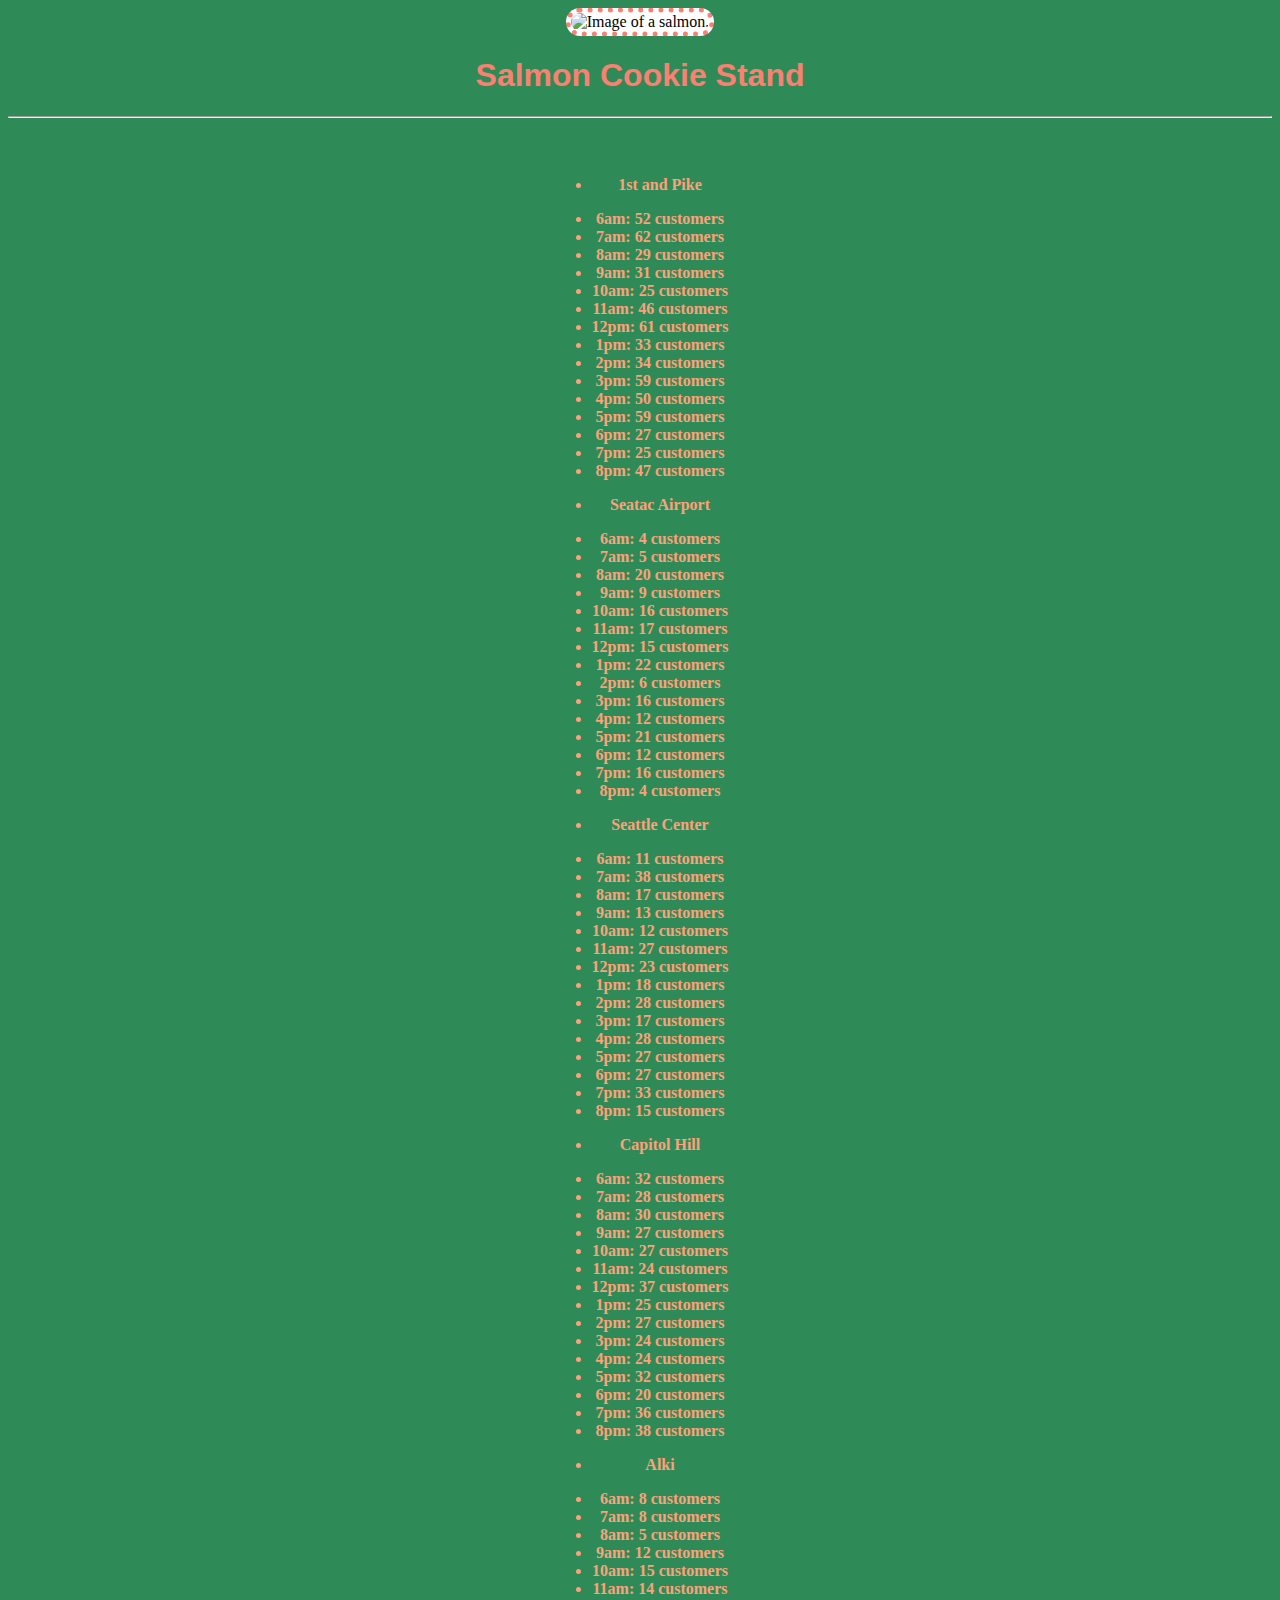
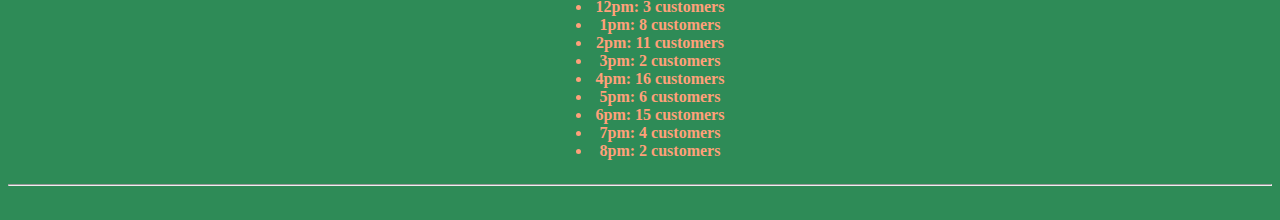
==== sales.html @ 01bc2f74 "created object literals" ====
<!DOCTYPE html>
<html>
    <head>

        <title>Salmon Cookie Stand</title>

        <link href="css/style.css" type="text/css" rel="stylesheet">
        
    </head>
    <body>
        <header>
            <img src="img/salmon.png" alt="Image of a salmon.">
            <h1>Salmon Cookie Stand</h1>
        </header>
        <main>
            <hr><br>

            <ul id=hourly>
            </ul>
            
            <hr><br>

            <!-- <table>
                <thead>
                    <td style="background-color: lightseagreen">Location</td>
                    <td style="background-color: lightseagreen">6 am</td>
                    <td style="background-color: lightseagreen">7 am</td>
                    <td style="background-color: lightseagreen">8 am</td>
                    <td style="background-color: lightseagreen">9 am</td>
                    <td style="background-color: lightseagreen">10 am</td>
                    <td style="background-color: lightseagreen">11 am</td>
                    <td style="background-color: lightseagreen">12 pm</td>
                    <td style="background-color: lightseagreen">1 pm</td>
                    <td style="background-color: lightseagreen">2 pm</td>
                    <td style="background-color: lightseagreen">3 pm</td>
                    <td style="background-color: lightseagreen">4 pm</td>
                    <td style="background-color: lightseagreen">5 pm</td>
                    <td style="background-color: lightseagreen">6 pm</td>
                    <td style="background-color: lightseagreen">7 pm</td>
                    <td style="background-color: lightseagreen">8 pm</td>
                </thead>
                <tbody id="data"></tbody>
            </table> -->
        </main>
        <footer>
            
        </footer>

        <script src="js/app.js"></script>

    </body>
</html>
---- css/style.css ----
*{
    background-color:seagreen;
    text-align: center;
}

img{
    background-color: white;
    border: thick dotted salmon;
    border-radius: 30px;
}

h1{
    font-family: Verdana, Geneva, Tahoma, sans-serif;
    color: salmon;
}

table{
    display: inline;
}

td{
    background-color: mediumseagreen;
    border: medium solid lightsalmon;
    padding: 15px;
    font-family: Georgia, 'Times New Roman', Times, serif;
    font-weight: bolder;
    font-size: 20px;
    color: lightsalmon;
}

#hourly{
    display: inline-block;
    color: lightsalmon;
    font-weight: bolder;
}

#storename{
    background-color: lightseagreen;
    text-decoration: underline;
}
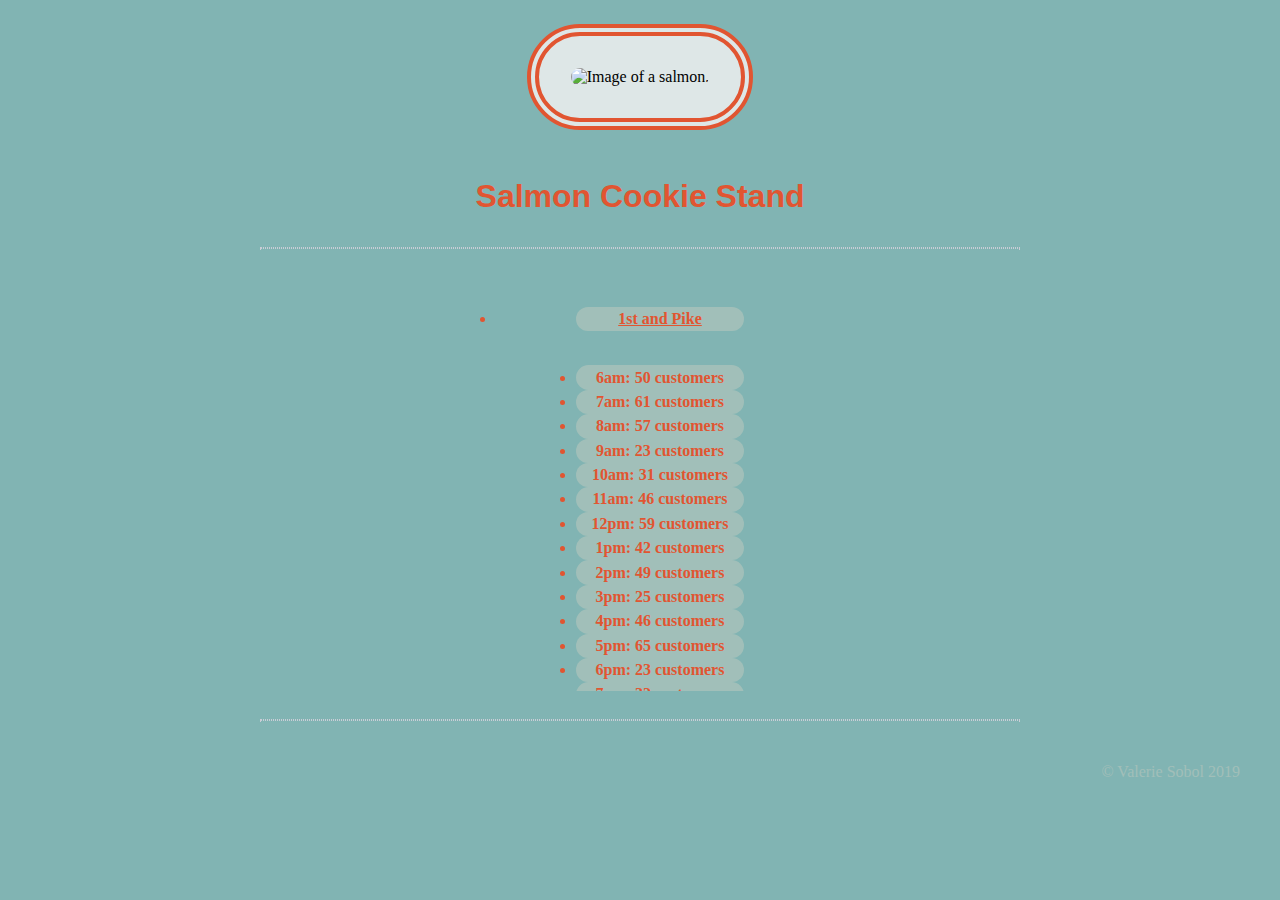
==== commit 90521bda: "Merge pull request #3 from vssobol/tue-css" ====
--- a/sales.html
+++ b/sales.html
@@ -4,6 +4,7 @@
 
         <title>Salmon Cookie Stand</title>
 
+        <link href="css/reset.css" type="text/css" rel="stylesheet">
         <link href="css/style.css" type="text/css" rel="stylesheet">
         
     </head>
@@ -43,7 +44,7 @@
             </table> -->
         </main>
         <footer>
-            
+            <p id="copyright">© Valerie Sobol 2019</p>
         </footer>
 
         <script src="js/app.js"></script>
--- a/css/style.css
+++ b/css/style.css
@@ -1,41 +1,71 @@
+
+/* Color Palette: https://www.color-hex.com/color-palette/48724 */
 
 *{
-    background-color:seagreen;
+    background-color:#81b4b3;
     text-align: center;
 }
 
 img{
-    background-color: white;
-    border: thick dotted salmon;
-    border-radius: 30px;
+    background-color: #dee7e7;
+    border: .75em double #e15531;
+    padding: 2em;
+    margin: 1em;
+    border-radius: 5em;
 }
 
 h1{
-    font-family: Verdana, Geneva, Tahoma, sans-serif;
-    color: salmon;
+    font-family: 'Franklin Gothic Medium', 'Arial Narrow', Arial, sans-serif;
+    font-size: 2em;
+    font-weight: bolder;
+    color: #e15531;
+    margin: 1em;
 }
 
-table{
+hr{
+    width: 60%;
+    border: .1em dotted #c9cdd6;
+}
+
+#hourly{
+    display: inline-block;
+    color: #e15531;
+    font-weight: bolder;
+}
+
+#store, #list{
+    border-radius: 1em;
+    background-color: #a1bfb9;
+    padding: .2em;
+    margin-left: 5em;
+    margin-right: 5em;
+}
+
+#store{
+    text-decoration: underline;
+}
+
+ul{
+    height: 25em;
+    overflow-y: scroll;
+}
+
+#copyright{
+    color: #a1bfb9;
+    margin-right: 2em;
+    float: right;
+}
+
+/* table{
     display: inline;
 }
 
 td{
-    background-color: mediumseagreen;
+    background-color: #a1bfb9;
     border: medium solid lightsalmon;
     padding: 15px;
     font-family: Georgia, 'Times New Roman', Times, serif;
     font-weight: bolder;
     font-size: 20px;
     color: lightsalmon;
-}
-
-#hourly{
-    display: inline-block;
-    color: lightsalmon;
-    font-weight: bolder;
-}
-
-#storename{
-    background-color: lightseagreen;
-    text-decoration: underline;
-}
+} */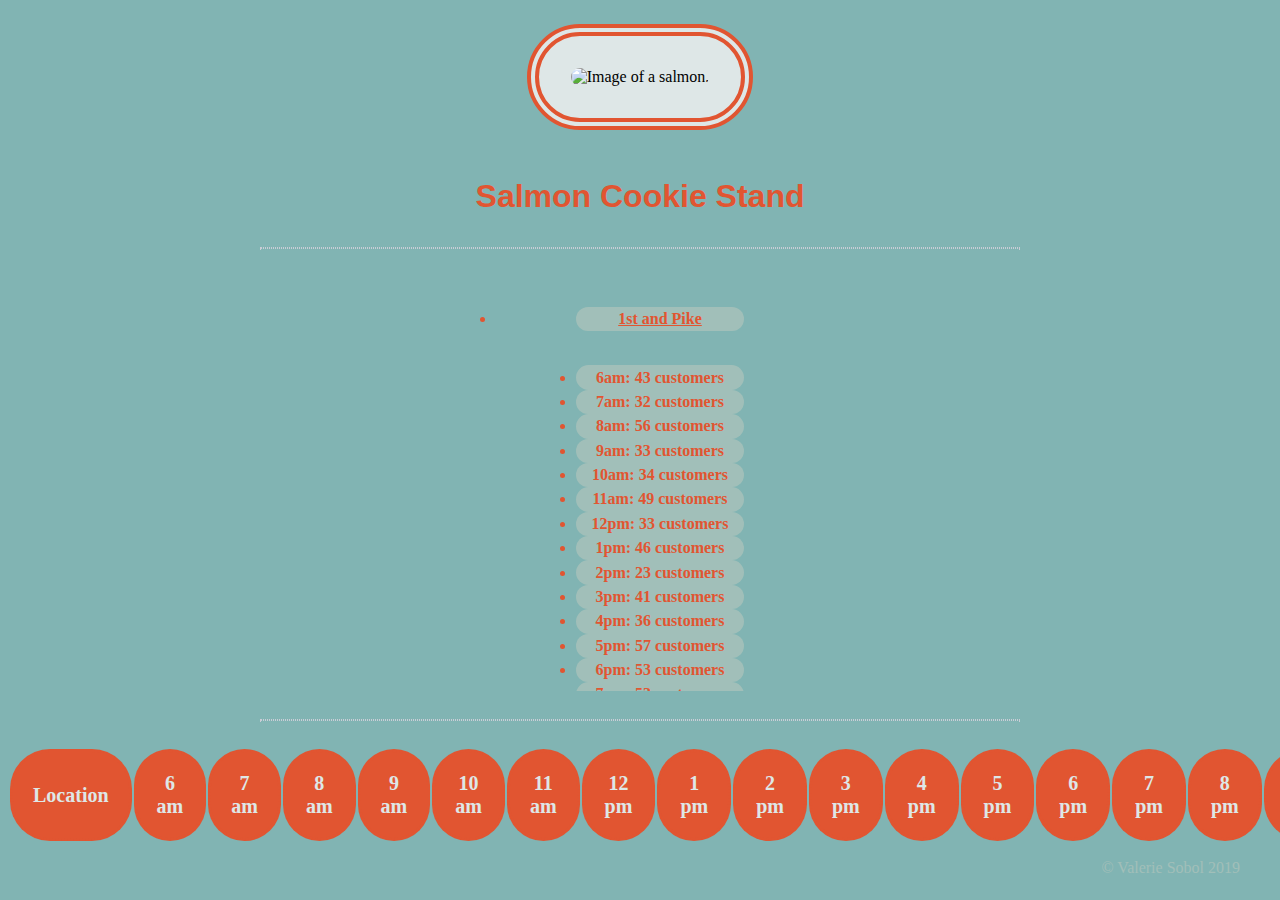
==== commit 417697d5: "table css update" ====
--- a/sales.html
+++ b/sales.html
@@ -21,27 +21,29 @@
             
             <hr><br>
 
-            <!-- <table>
+            <table>
                 <thead>
-                    <td style="background-color: lightseagreen">Location</td>
-                    <td style="background-color: lightseagreen">6 am</td>
-                    <td style="background-color: lightseagreen">7 am</td>
-                    <td style="background-color: lightseagreen">8 am</td>
-                    <td style="background-color: lightseagreen">9 am</td>
-                    <td style="background-color: lightseagreen">10 am</td>
-                    <td style="background-color: lightseagreen">11 am</td>
-                    <td style="background-color: lightseagreen">12 pm</td>
-                    <td style="background-color: lightseagreen">1 pm</td>
-                    <td style="background-color: lightseagreen">2 pm</td>
-                    <td style="background-color: lightseagreen">3 pm</td>
-                    <td style="background-color: lightseagreen">4 pm</td>
-                    <td style="background-color: lightseagreen">5 pm</td>
-                    <td style="background-color: lightseagreen">6 pm</td>
-                    <td style="background-color: lightseagreen">7 pm</td>
-                    <td style="background-color: lightseagreen">8 pm</td>
+                    <td>Location</td>
+                    <td>6 am</td>
+                    <td>7 am</td>
+                    <td>8 am</td>
+                    <td>9 am</td>
+                    <td>10 am</td>
+                    <td>11 am</td>
+                    <td>12 pm</td>
+                    <td>1 pm</td>
+                    <td>2 pm</td>
+                    <td>3 pm</td>
+                    <td>4 pm</td>
+                    <td>5 pm</td>
+                    <td>6 pm</td>
+                    <td>7 pm</td>
+                    <td>8 pm</td>
+                    <td>Total</td>
                 </thead>
                 <tbody id="data"></tbody>
-            </table> -->
+                <tfoot id="totals"></tfoot>
+            </table>
         </main>
         <footer>
             <p id="copyright">© Valerie Sobol 2019</p>
--- a/css/style.css
+++ b/css/style.css
@@ -56,16 +56,35 @@
     float: right;
 }
 
-/* table{
+table{
     display: inline;
 }
 
 td{
-    background-color: #a1bfb9;
-    border: medium solid lightsalmon;
-    padding: 15px;
+    background-color: #c9cdd6;
+    border: medium dotted #e15531;
+    border-radius: 2em;
+    padding: 1em;
     font-family: Georgia, 'Times New Roman', Times, serif;
     font-weight: bolder;
     font-size: 20px;
-    color: lightsalmon;
-} */+    color: #e15531;
+}
+
+thead td, tbody td:first-child{
+    background-color: #e15531;
+    color: #dee7e7;
+}
+
+tbody td:first-child, tbody td:last-child{
+    text-decoration: underline;
+}
+
+tfoot td{
+    background-color: #dee7e7;
+}
+
+tbody td:hover{
+    cursor: pointer;
+    background-color: #dee7e7;
+}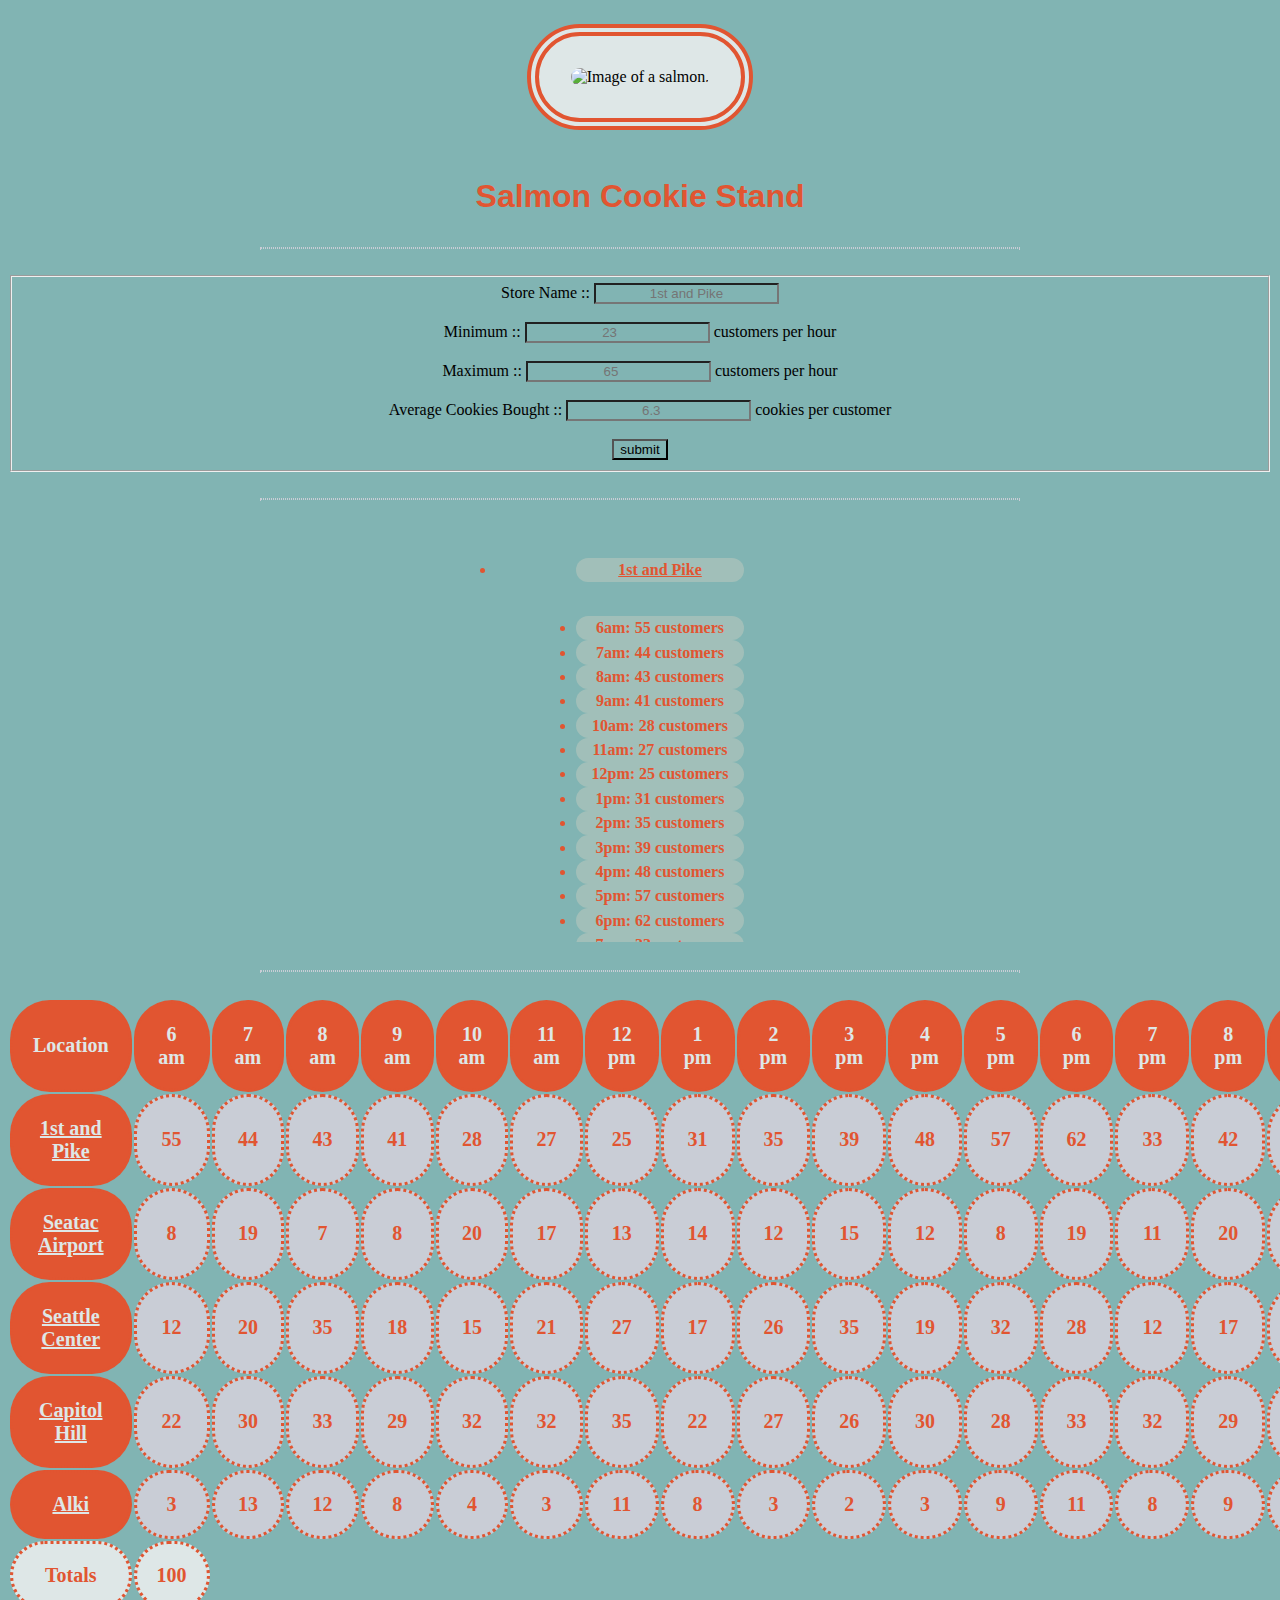
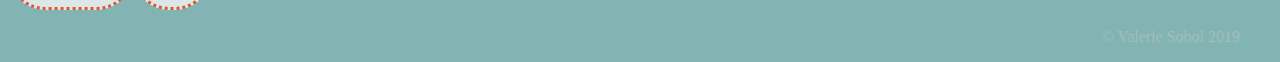
==== commit e8e953e5: "html form completed" ====
--- a/sales.html
+++ b/sales.html
@@ -15,6 +15,29 @@
         </header>
         <main>
             <hr><br>
+
+            <form>
+                <fieldset>
+                    <label>Store Name :: </label>
+                    <input name="name" type="text" placeholder="1st and Pike">
+                    <br><br>
+                    <label>Minimum :: </label>
+                    <input name="min" type="number" placeholder="23">
+                    <label>customers per hour</label>
+                    <br><br>
+                    <label>Maximum :: </label>
+                    <input name="max" type="number" placeholder="65">
+                    <label>customers per hour</label>
+                    <br><br>
+                    <label>Average Cookies Bought :: </label>
+                    <input name="average" type="number" placeholder="6.3">
+                    <label>cookies per customer</label>
+                    <br><br>
+                    <button>submit</button>
+                </fieldset>
+            </form>
+
+            <br><hr><br>
 
             <ul id=hourly>
             </ul>
--- a/css/style.css
+++ b/css/style.css
@@ -87,4 +87,6 @@
 tbody td:hover{
     cursor: pointer;
     background-color: #dee7e7;
+    color: #e15531;
+    border-radius: 1.2em;
 }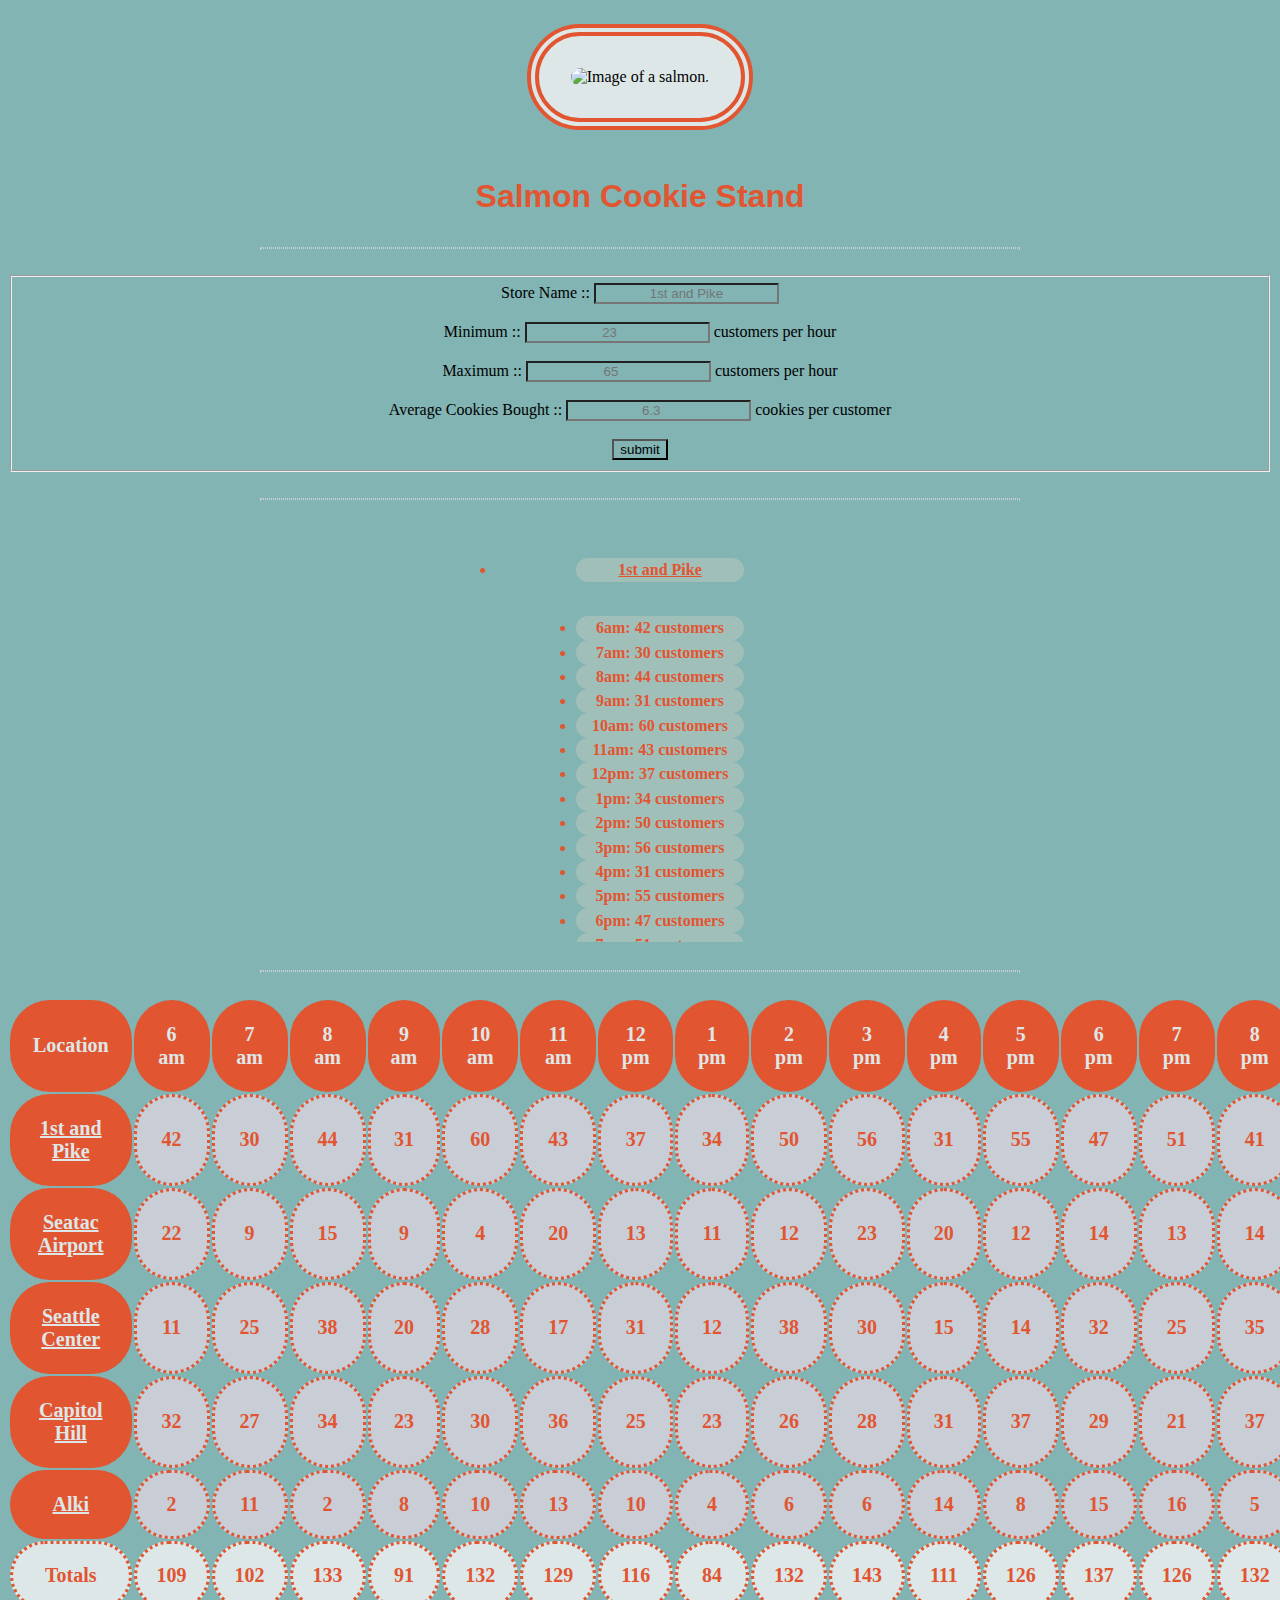
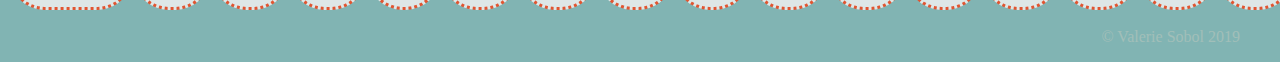
==== commit 1a0f5bca: ".addEventListener start" ====
--- a/sales.html
+++ b/sales.html
@@ -16,7 +16,7 @@
         <main>
             <hr><br>
 
-            <form>
+            <form id="newStore">
                 <fieldset>
                     <label>Store Name :: </label>
                     <input name="name" type="text" placeholder="1st and Pike">
--- a/css/style.css
+++ b/css/style.css
@@ -12,6 +12,10 @@
     padding: 2em;
     margin: 1em;
     border-radius: 5em;
+}
+
+img:active{
+    transform: scaleX(-1);
 }
 
 h1{
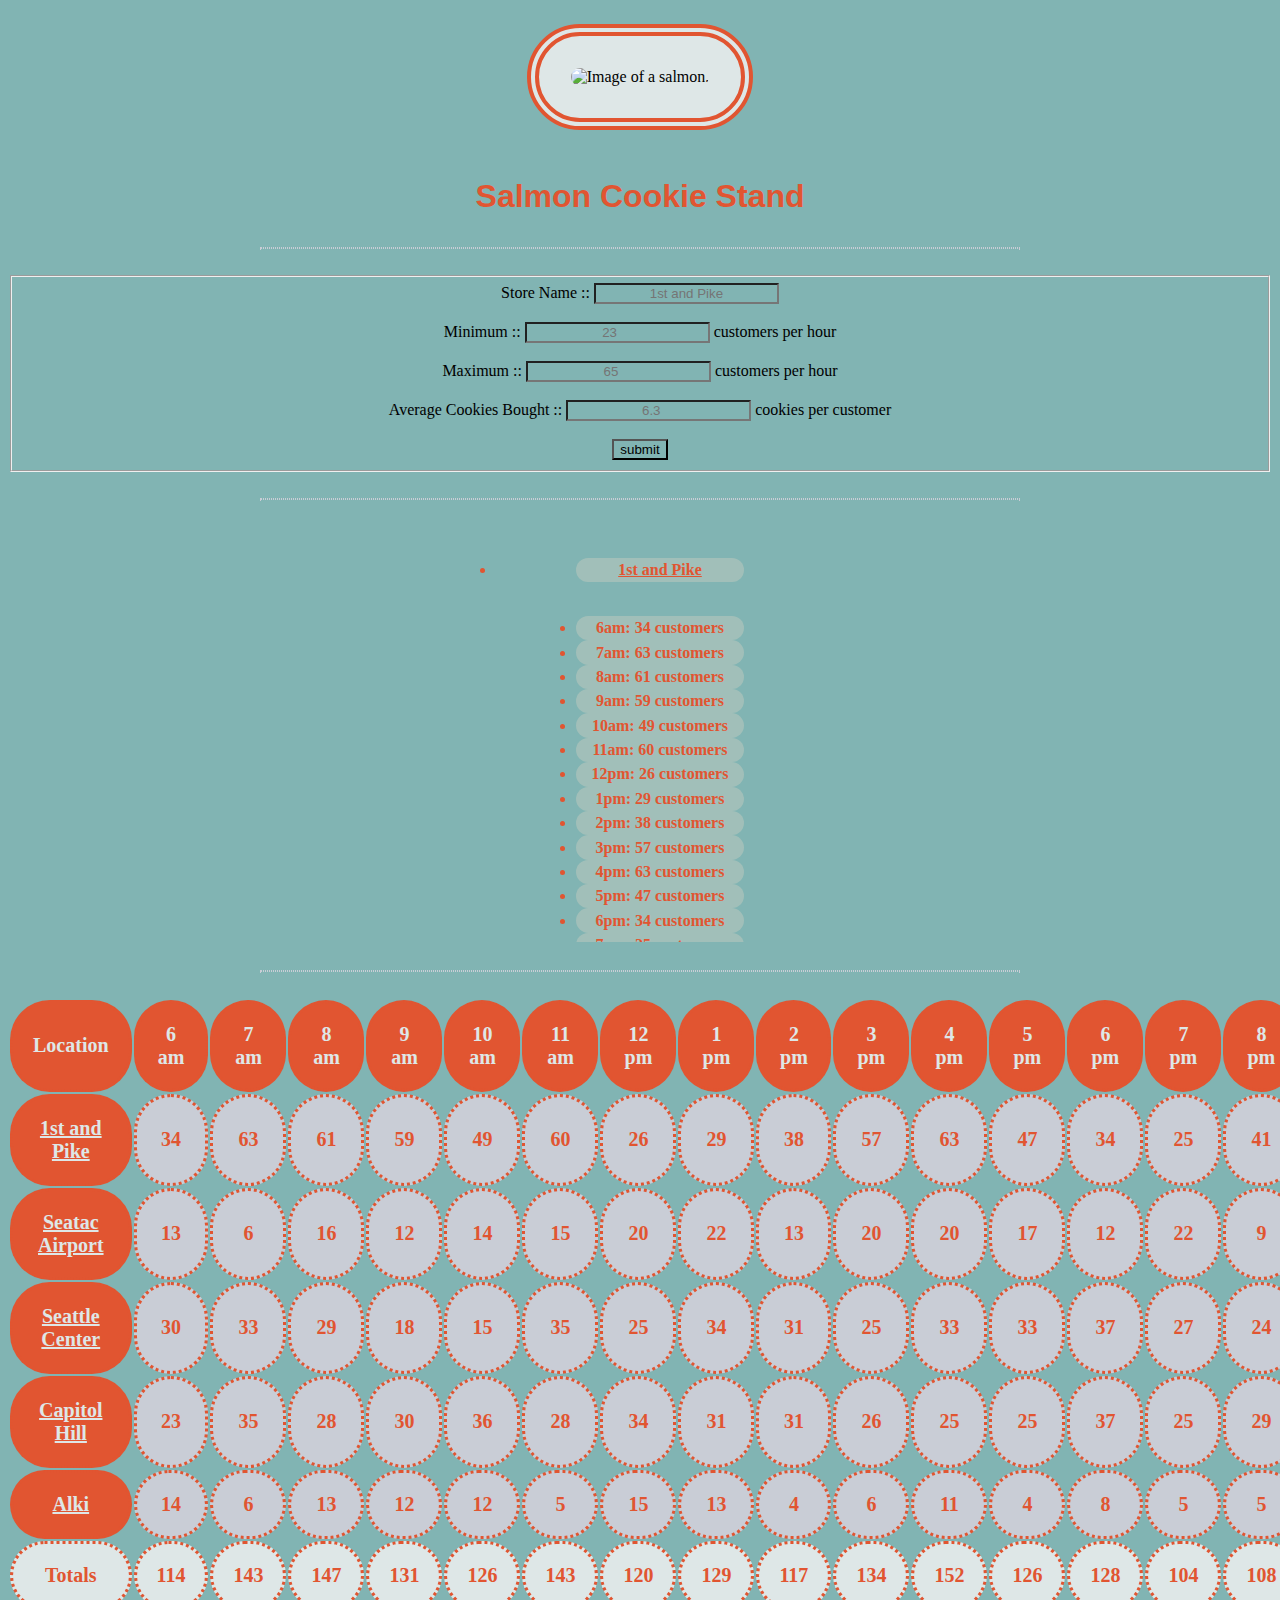
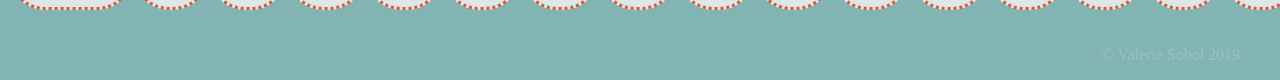
==== commit 2d78e9b9: "quick update" ====
--- a/sales.html
+++ b/sales.html
@@ -69,7 +69,7 @@
             </table>
         </main>
         <footer>
-            <p id="copyright">© Valerie Sobol 2019</p>
+            <br><p id="copyright">© Valerie Sobol 2019</p><br><br>
         </footer>
 
         <script src="js/app.js"></script>
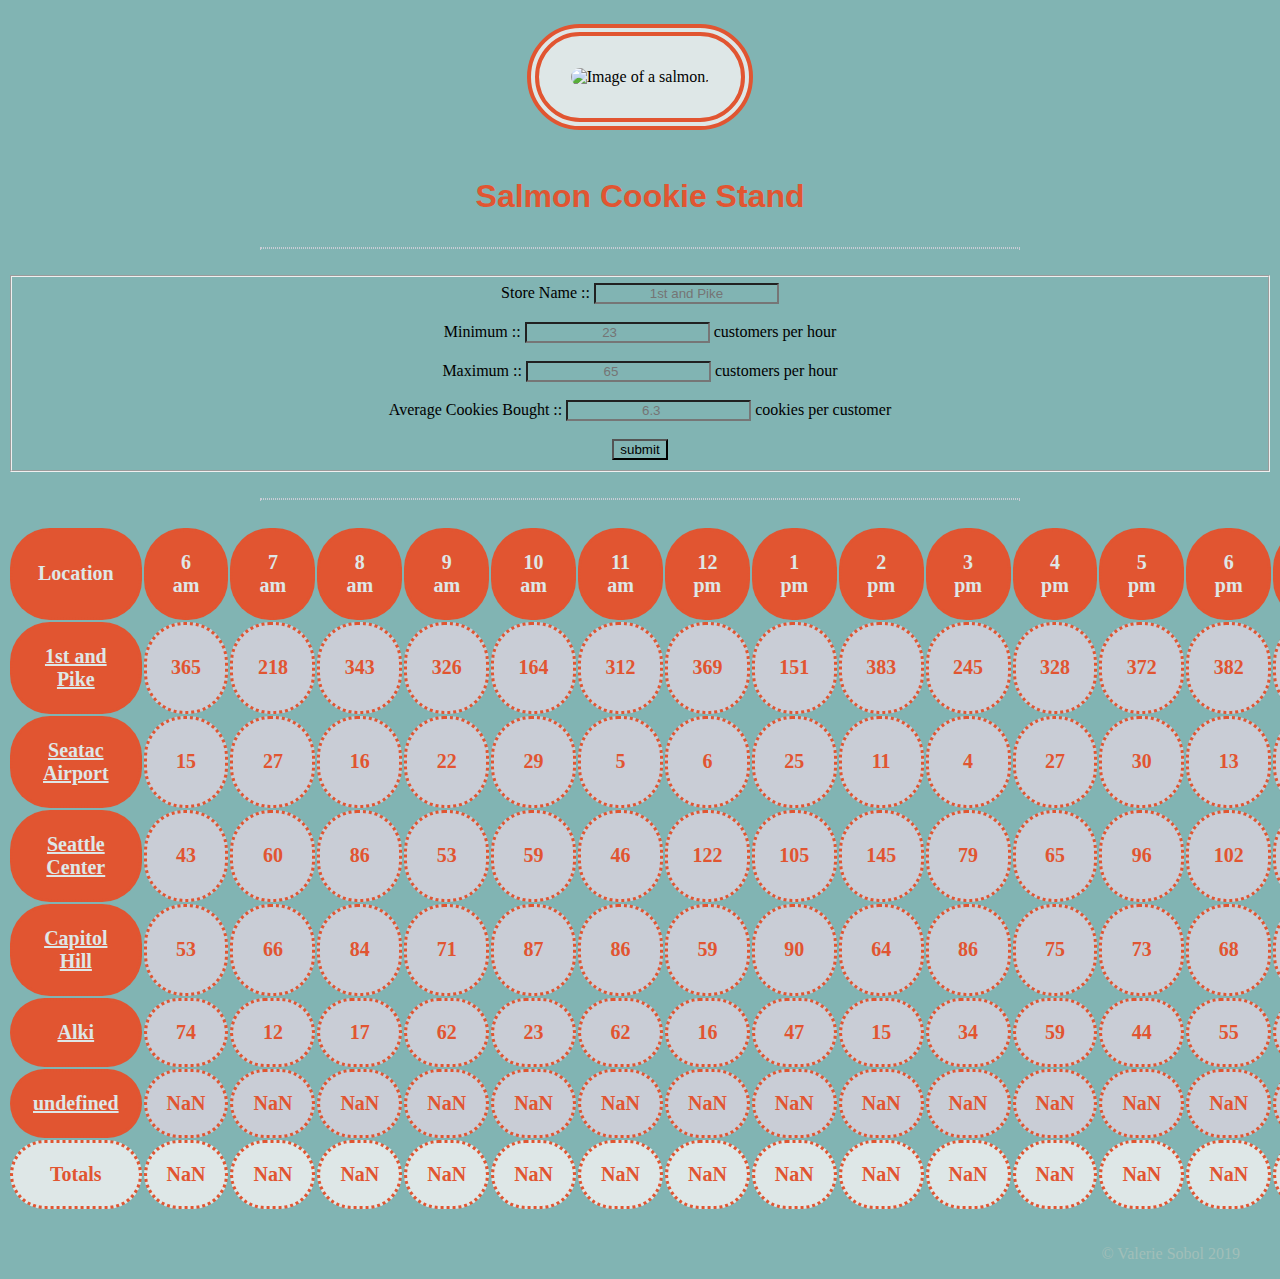
==== commit b37ab21c: "Merge pull request #7 from vssobol/mon-formContinued" ====
--- a/sales.html
+++ b/sales.html
@@ -16,21 +16,21 @@
         <main>
             <hr><br>
 
-            <form id="newStore">
+            <form id="newStore" method="POST">
                 <fieldset>
                     <label>Store Name :: </label>
                     <input name="name" type="text" placeholder="1st and Pike">
                     <br><br>
                     <label>Minimum :: </label>
-                    <input name="min" type="number" placeholder="23">
+                    <input name="min" type="number" min="0" placeholder="23">
                     <label>customers per hour</label>
                     <br><br>
                     <label>Maximum :: </label>
-                    <input name="max" type="number" placeholder="65">
+                    <input name="max" type="number" min="0" placeholder="65">
                     <label>customers per hour</label>
                     <br><br>
                     <label>Average Cookies Bought :: </label>
-                    <input name="average" type="number" placeholder="6.3">
+                    <input name="average" type="number" min="0" step="0.1" placeholder="6.3">
                     <label>cookies per customer</label>
                     <br><br>
                     <button>submit</button>
@@ -39,10 +39,10 @@
 
             <br><hr><br>
 
-            <ul id=hourly>
+            <!-- <ul id=hourly>
             </ul>
             
-            <hr><br>
+            <hr><br> -->
 
             <table>
                 <thead>
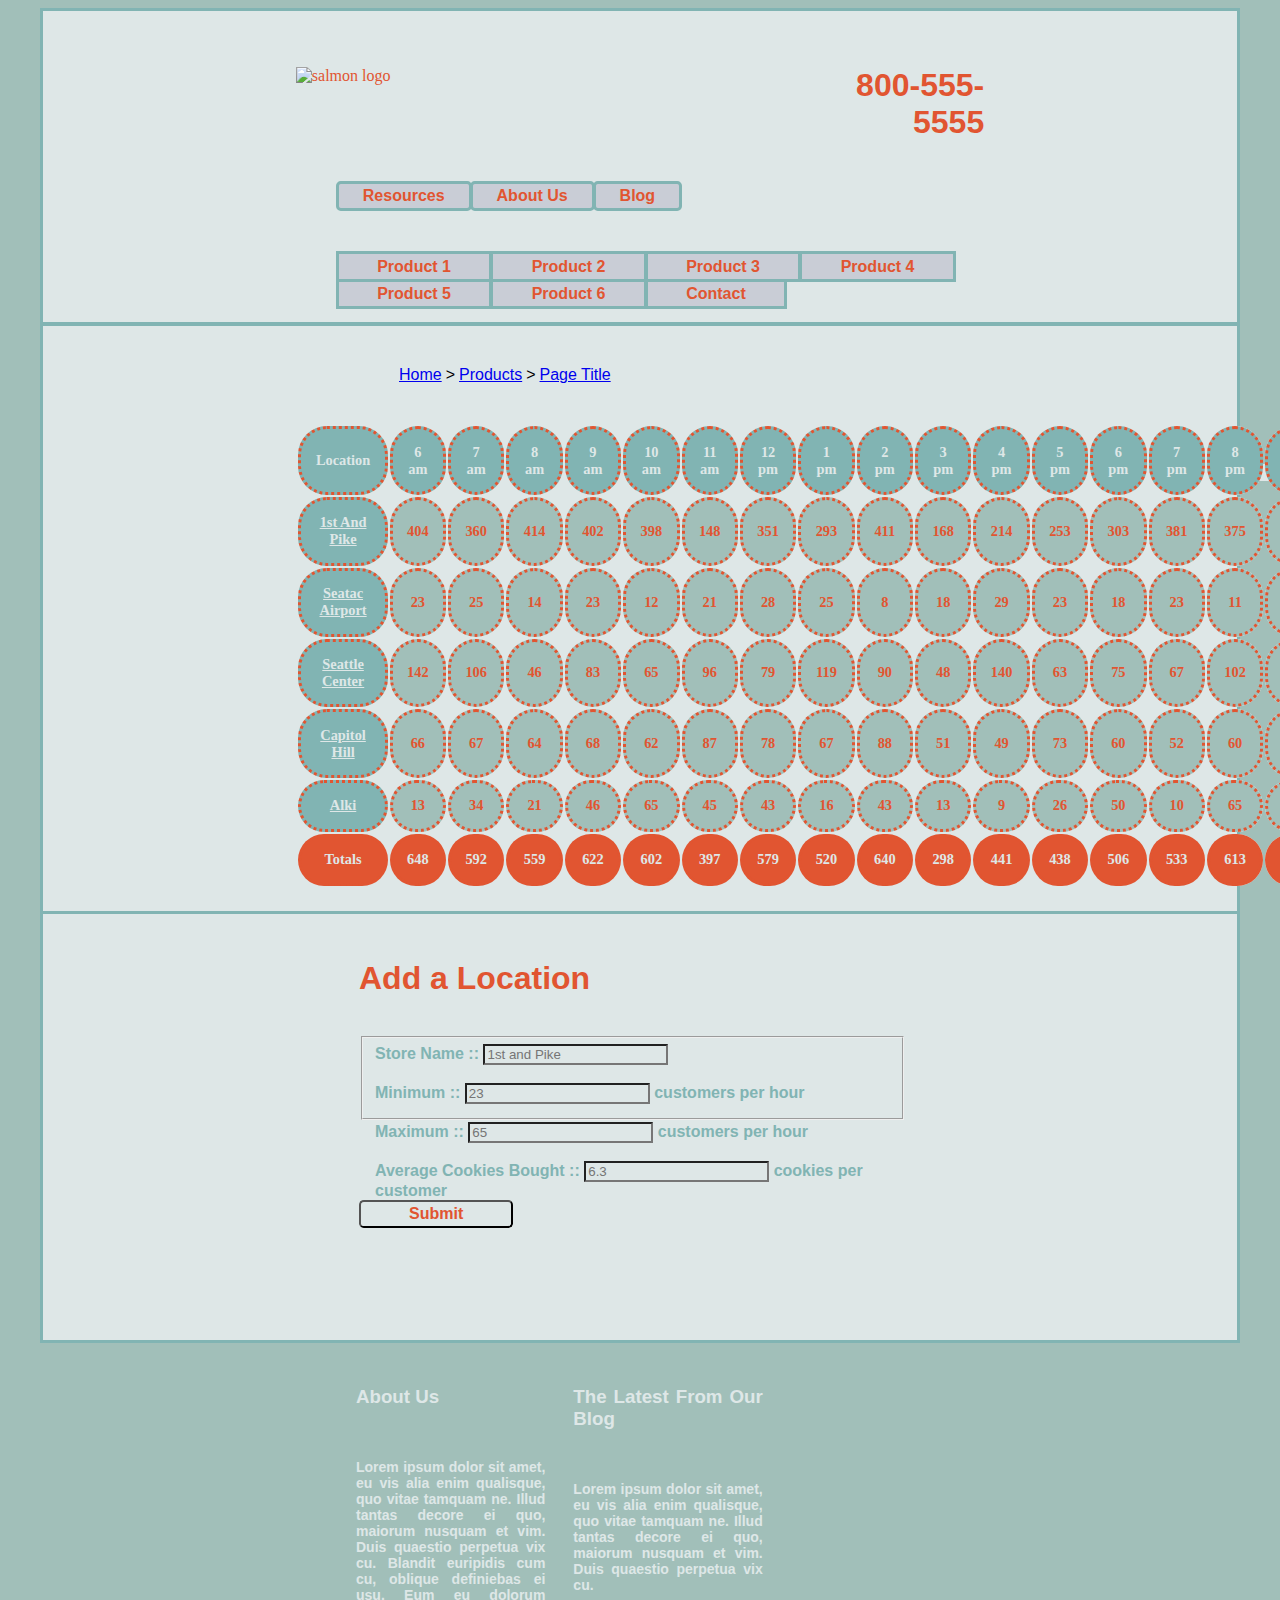
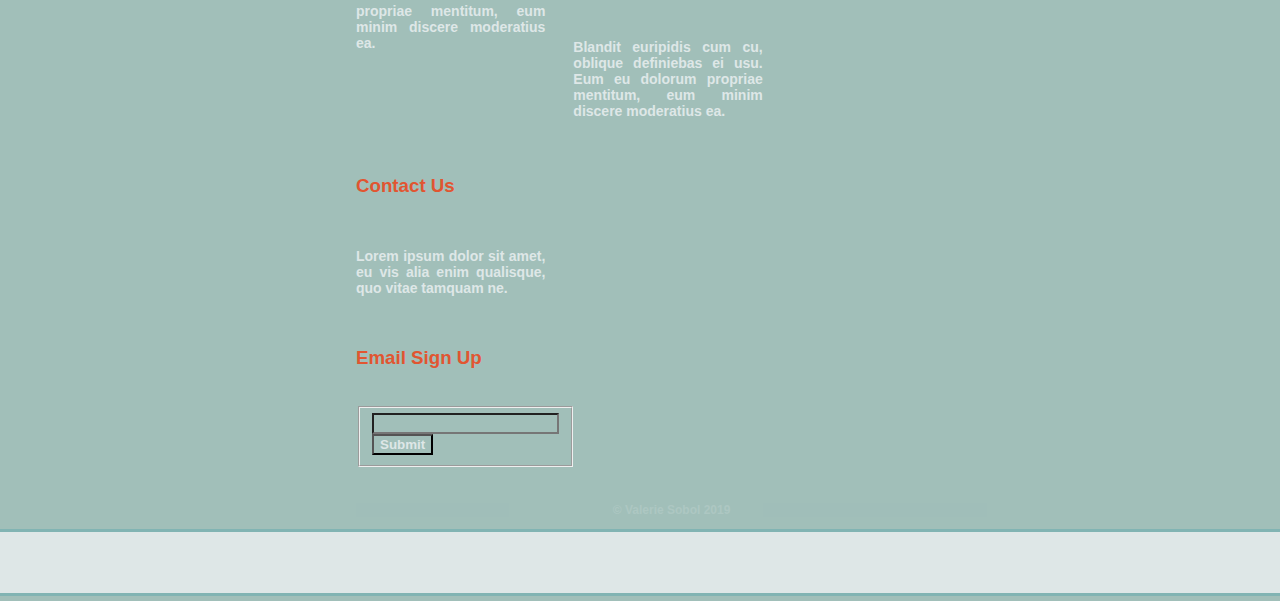
==== commit 0dac90f7: "Merge pull request #9 from vssobol/fri-indexCSS" ====
--- a/sales.html
+++ b/sales.html
@@ -10,66 +10,127 @@
     </head>
     <body>
         <header>
-            <img src="img/salmon.png" alt="Image of a salmon.">
-            <h1>Salmon Cookie Stand</h1>
+            <section id="nav">
+                <img src="img/salmon.png" alt="salmon logo">
+                <p>800-555-5555</p>
+                <nav>
+                    <ul>
+                        <li>Resources</li>
+                        <li>About Us</li>
+                        <li>Blog</li>
+                    </ul>
+                </nav>
+            </section>
+            <section id="products">
+                <nav>
+                    <ul>
+                        <li>Product 1</li>
+                        <li>Product 2</li>
+                        <li>Product 3</li>
+                        <li>Product 4</li>
+                        <li>Product 5</li>
+                        <li>Product 6</li>
+                        <li>Contact</li>
+                    </ul>
+                </nav>
+            </section>
         </header>
         <main>
-            <hr><br>
-
-            <form id="newStore" method="POST">
-                <fieldset>
-                    <label>Store Name :: </label>
-                    <input name="name" type="text" placeholder="1st and Pike">
-                    <br><br>
-                    <label>Minimum :: </label>
-                    <input name="min" type="number" min="0" placeholder="23">
-                    <label>customers per hour</label>
-                    <br><br>
-                    <label>Maximum :: </label>
-                    <input name="max" type="number" min="0" placeholder="65">
-                    <label>customers per hour</label>
-                    <br><br>
-                    <label>Average Cookies Bought :: </label>
-                    <input name="average" type="number" min="0" step="0.1" placeholder="6.3">
-                    <label>cookies per customer</label>
-                    <br><br>
-                    <button>submit</button>
-                </fieldset>
-            </form>
-
-            <br><hr><br>
-
-            <!-- <ul id=hourly>
-            </ul>
-            
-            <hr><br> -->
-
-            <table>
-                <thead>
-                    <td>Location</td>
-                    <td>6 am</td>
-                    <td>7 am</td>
-                    <td>8 am</td>
-                    <td>9 am</td>
-                    <td>10 am</td>
-                    <td>11 am</td>
-                    <td>12 pm</td>
-                    <td>1 pm</td>
-                    <td>2 pm</td>
-                    <td>3 pm</td>
-                    <td>4 pm</td>
-                    <td>5 pm</td>
-                    <td>6 pm</td>
-                    <td>7 pm</td>
-                    <td>8 pm</td>
-                    <td>Total</td>
-                </thead>
-                <tbody id="data"></tbody>
-                <tfoot id="totals"></tfoot>
-            </table>
+            <section id="title">
+                <nav>
+                    <ul>
+                        <li>Home</li>
+                        <li>></li>
+                        <li>Products</li>
+                        <li>></li>
+                        <li>Page Title</li>
+                    </ul>
+                </nav>
+                <table>
+                    <thead>
+                        <td>Location</td>
+                        <td>6 am</td>
+                        <td>7 am</td>
+                        <td>8 am</td>
+                        <td>9 am</td>
+                        <td>10 am</td>
+                        <td>11 am</td>
+                        <td>12 pm</td>
+                        <td>1 pm</td>
+                        <td>2 pm</td>
+                        <td>3 pm</td>
+                        <td>4 pm</td>
+                        <td>5 pm</td>
+                        <td>6 pm</td>
+                        <td>7 pm</td>
+                        <td>8 pm</td>
+                        <td>Total</td>
+                    </thead>
+                    <tbody id="data"></tbody>
+                    <tfoot id="totals"></tfoot>
+                </table>
+            </section>
+            <section id="quote">
+                <section id="quotetext">
+                    <h1>Add a Location</h1>
+                    <br>
+                    <form id="newStore" method="POST">
+                        <fieldset>
+                            <label>Store Name :: </label>
+                            <input name="name" type="text" placeholder="1st and Pike">
+                            <br><br>
+                            <label>Minimum :: </label>
+                            <input name="min" type="number" min="0" placeholder="23">
+                            <label>customers per hour</label>
+                            <br><br>
+                            <label>Maximum :: </label>
+                            <input name="max" type="number" min="0" placeholder="65">
+                            <label>customers per hour</label>
+                            <br><br>
+                            <label>Average Cookies Bought :: </label>
+                            <input name="average" type="number" min="0" step="0.1" placeholder="6.3">
+                            <label>cookies per customer</label>
+                        </fieldset>
+                    </form>
+                </section>
+                <input id="button" type="submit" form="newStore"></input>
+            </section>
         </main>
         <footer>
-            <br><p id="copyright">© Valerie Sobol 2019</p><br><br>
+            <section id="about">
+                <h3>About Us</h3>
+                <br>
+                <p>Lorem ipsum dolor sit amet, eu vis alia enim qualisque, quo vitae tamquam ne. Illud tantas decore ei quo, maiorum nusquam et vim. Duis quaestio perpetua vix cu. Blandit euripidis cum cu, oblique definiebas ei usu. Eum eu dolorum propriae mentitum, eum minim discere moderatius ea.</p>
+            </section>
+
+            <section id="misc">
+                <h3>The Latest From Our Blog</h3>
+                <br>
+                <p>Lorem ipsum dolor sit amet, eu vis alia enim qualisque, quo vitae tamquam ne. Illud tantas decore ei quo, maiorum nusquam et vim. Duis quaestio perpetua vix cu.</p>
+                <br>
+                <p>Blandit euripidis cum cu, oblique definiebas ei usu. Eum eu dolorum propriae mentitum, eum minim discere moderatius ea.</p>
+            </section>
+
+            <section id="contact">
+                <h3>Contact Us</h3>
+                <br>
+                <p>Lorem ipsum dolor sit amet, eu vis alia enim qualisque, quo vitae tamquam ne.</p>
+                <br>
+                <h3>Email Sign Up</h3>
+                <br>
+                <form>
+                    <fieldset>
+                        <input type="email" name="email" length="30">
+                        <button>Submit</button>
+                    </fieldset>
+                </form>
+            </section>
+
+            <p id="copyright">© Valerie Sobol 2019</p>
+
+            <section class="back">
+                <a href="index.html"><img src="img/chinook.png"></a>
+            </section>
         </footer>
 
         <script src="js/app.js"></script>
--- a/css/style.css
+++ b/css/style.css
@@ -2,95 +2,444 @@
 /* Color Palette: https://www.color-hex.com/color-palette/48724 */
 
 *{
-    background-color:#81b4b3;
+    background-color: #a1bfb9;
+}
+
+header *{
+    background-color: #dee7e7;
+    color: #e15531;
+}
+
+header{
+    background-color: #dee7e7;
+    border: medium solid #81b4b3;
+    padding-top: 1.5em;
+    padding-left: 20%;
+    padding-right: 20%;
+    margin-left: 2em;
+    margin-right: 2em;
+}
+
+#nav img{
+    float: left;
+    margin-right: 49%;
+    width: 200px;
+}
+
+#nav img:hover{
+    animation: shakeSalmon 2s, moveSalmon 4s;
+    animation-iteration-count: infinite;
+    position: relative;
+}
+      
+@keyframes shakeSalmon{
+    0% { transform: translate(1px, 1px) rotate(0deg); left:5px; }
+    10% { transform: translate(-1px, -2px) rotate(-1deg); left:5px; }
+    20% { transform: translate(-3px, 0px) rotate(1deg); left:5px; }
+    30% { transform: translate(3px, 2px) rotate(0deg); left:5px; }
+    40% { transform: translate(1px, -1px) rotate(1deg); left:5px; }
+    50% { transform: translate(-1px, 2px) rotate(-1deg); left:5px; }
+    60% { transform: translate(-3px, 1px) rotate(0deg); left:5px; }
+    70% { transform: translate(3px, 1px) rotate(-1deg); left:5px; }
+    80% { transform: translate(-1px, -1px) rotate(1deg); left:5px; }
+    90% { transform: translate(1px, 2px) rotate(0deg); left:5px; }
+    100% { transform: translate(1px, -2px) rotate(-1deg); left:5px; }
+}
+
+@keyframes moveSalmon{
+    0% { left: 0; }
+    50% { left: 30em; }
+    100% { left: 0; }
+}
+
+#nav p{
+    text-align: right;
+    font-family: Arial, Helvetica, sans-serif;
+    font-weight: bolder;
+    font-size: 2em;
+}
+
+#nav nav ul li{
+    background-color: #c9cdd6;
+    transition: 360ms;
+    display: inline-block;
+    border: medium solid #81b4b3;
+    border-radius: .3em;
+    font-family: Arial, Helvetica, sans-serif;
+    font-weight: bold;
+    padding-top: .2em;
+    padding-bottom: .2em;
+    padding-left: 1.5em;
+    padding-right: 1.5em;
+    margin-top: .5em;
+    margin-bottom: 1.5em;
+    margin-right: -.38em;
+}
+
+#nav nav ul li:hover{
+    cursor: pointer;
+    background-color: #81b4b3;
+}
+
+#products nav ul li{
+    background-color: #c9cdd6;
+    transition: 360ms;
+    display: inline-block;
+    border: medium solid #81b4b3;
+    font-family: Arial, Helvetica, sans-serif;
+    font-weight: bold;
+    padding-top: .2em;
+    padding-bottom: .2em;
+    padding-left: 2.4em;
+    padding-right: 2.4em;
+    margin-right: -.38em;
+    margin-bottom: -.2em;
+}
+
+#products nav ul li:hover{
+    cursor: pointer;
+    background-color: #81b4b3;
+}
+
+#title *{
+    background-color: #dee7e7;
+}
+
+#title{
+    background-color: #dee7e7;
+    border: medium solid #81b4b3;
+    padding-left: 25%;
+    padding-right: 20%;
+    padding-top: 1.5em;
+    padding-bottom: 1.5em;
+    margin-top: -.1em;
+    margin-left: 2em;
+    margin-right: 2em;
+}
+
+#title nav ul li{
+    display: inline-block;
+    font-family: Arial, Helvetica, sans-serif;
+    margin-bottom: 1.5em;
+}
+
+#title nav ul li:nth-of-type(odd){
+    text-decoration: underline;
+    color: #0000EE;
+}
+
+#title nav ul li:nth-of-type(odd):hover{
+    cursor: pointer;
+}
+
+#title h1{
+    color: #e15531;
+    font-family: Arial, Helvetica, sans-serif;
+    font-weight: bolder;
+    font-size: 2em;
+}
+
+#title section{
+    color: #81b4b3;
+    float: left;
+    font-family: Arial, Helvetica, sans-serif;
+    font-weight: bold;
+    text-align: justify;
+    width: 52%;
+    height: 25em;
+    padding-right: 1.5em;
+    margin-right: 1.5em;
+    overflow-y: scroll;
+}
+
+#title section h2{
+    color: #e15531;
+    font-size: 1.4em;
+}
+
+#title img{
+    border-radius: 2em;
+    border: thick double #81b4b3;
+    height: 400px;
+    width: 395px;
+}
+
+#title table{
+    display: inline;
+    margin-left: -10%;
+}
+
+#title td{
+    background-color: #a1bfb9;
+    vertical-align: middle;
     text-align: center;
-}
-
-img{
-    background-color: #dee7e7;
-    border: .75em double #e15531;
-    padding: 2em;
-    margin: 1em;
-    border-radius: 5em;
-}
-
-img:active{
-    transform: scaleX(-1);
-}
-
-h1{
-    font-family: 'Franklin Gothic Medium', 'Arial Narrow', Arial, sans-serif;
-    font-size: 2em;
-    font-weight: bolder;
-    color: #e15531;
-    margin: 1em;
-}
-
-hr{
-    width: 60%;
-    border: .1em dotted #c9cdd6;
-}
-
-#hourly{
-    display: inline-block;
-    color: #e15531;
-    font-weight: bolder;
-}
-
-#store, #list{
-    border-radius: 1em;
-    background-color: #a1bfb9;
-    padding: .2em;
-    margin-left: 5em;
-    margin-right: 5em;
-}
-
-#store{
-    text-decoration: underline;
-}
-
-ul{
-    height: 25em;
-    overflow-y: scroll;
-}
-
-#copyright{
-    color: #a1bfb9;
-    margin-right: 2em;
-    float: right;
-}
-
-table{
-    display: inline;
-}
-
-td{
-    background-color: #c9cdd6;
     border: medium dotted #e15531;
     border-radius: 2em;
     padding: 1em;
     font-family: Georgia, 'Times New Roman', Times, serif;
     font-weight: bolder;
-    font-size: 20px;
-    color: #e15531;
-}
-
-thead td, tbody td:first-child{
+    font-size: 14.4px;
+    color: #e15531;
+}
+
+#title thead td, #title tbody td:first-child{
+    background-color: #81b4b3;
+    color: #dee7e7;
+}
+
+#title tbody td:first-child, #title tbody td:last-child{
+    text-transform: capitalize;
+    text-decoration: underline;
+}
+
+#title tfoot td{
     background-color: #e15531;
     color: #dee7e7;
 }
 
-tbody td:first-child, tbody td:last-child{
-    text-decoration: underline;
-}
-
-tfoot td{
-    background-color: #dee7e7;
-}
-
-tbody td:hover{
-    cursor: pointer;
-    background-color: #dee7e7;
-    color: #e15531;
+#title tbody td:hover{
+    cursor: pointer;
+    background-color: #e15531;
+    color: #dee7e7;
     border-radius: 1.2em;
-}+}
+
+#sub *{
+    background-color: #dee7e7;
+}
+
+#sub{
+    background-color: #dee7e7;
+    border: medium solid #81b4b3;
+    padding-left: 25%;
+    padding-right: 20%;
+    padding-top: 1.5em;
+    padding-bottom: 1.5em;
+    margin-top: -.2em;
+    margin-left: 2em;
+    margin-right: 2em;
+}
+
+#sub nav ul li:first-child{
+    margin-left: 1em;
+}
+
+#sub nav ul li{
+    color: #e15531;
+    transition: 360ms;
+    display: inline-block;
+    border: medium solid #81b4b3;
+    font-family: Arial, Helvetica, sans-serif;
+    font-weight: bold;
+    border-top-right-radius: 1em 2em;
+    padding-top: .2em;
+    padding-bottom: .2em;
+    padding-left: .5em;
+    padding-right: 3em;
+}
+
+#sub nav ul li:hover{
+    cursor: pointer;
+    background-color: #81b4b3;
+}
+
+#tab{
+    border: medium solid #81b4b3;
+    padding: 1.5em;
+    margin-top: -.2em;
+    margin-right: 1.5em;
+}
+
+#tab img:first-child{
+    float: left;
+    border-radius: 2em;
+    border: medium dotted #e15531;
+    margin-right: 1.5em;
+    height: 205px;
+}
+
+#tab p{
+    color: #81b4b3;
+    text-align: justify;
+    font-family: Arial, Helvetica, sans-serif;
+    font-weight: bold;
+    margin-bottom: 1.5em;
+}
+
+#tinypic{
+    border-radius: 1em;
+    border: medium dotted #e15531;
+    margin-right: 1.5em;
+    height: 100px;
+    width: 115px;
+}
+
+#quote *{
+    background-color: #dee7e7;
+}
+
+#quote{
+    background-color: #dee7e7;
+    border: medium solid #81b4b3;
+    padding-left: 25%;
+    padding-right: 20%;
+    padding-top: 1.5em;
+    padding-bottom: 4em;
+    margin-top: -.2em;
+    margin-left: 2em;
+    margin-right: 2em;
+}
+
+#quotetext{
+    float: left;
+    font-family: Arial, Helvetica, sans-serif;
+}
+
+#quotetext h1{
+    color: #e15531;
+    font-weight: bolder;
+    font-size: 2em;
+}
+
+#quotetext p{
+    color: #81b4b3;
+    width: 40em;
+    font-weight: bold;
+    text-align: justify;
+    margin-right: 4em;
+}
+
+#quotetext form fieldset{
+    color: #81b4b3;
+    height: 4em;
+    font-weight: bold;
+    padding-right: 2em;
+    margin-right: 5em;
+}
+
+#quote #button{
+    color: #e15531;
+    transition: 360ms;
+    border-radius: .3em;
+    font-weight: bolder;
+    font-size: 1em;
+    padding-top: .2em;
+    padding-bottom: .2em;
+    padding-left: 3em;
+    padding-right: 3em;
+    margin-top: 5em;
+    margin-bottom: 3em;
+}
+
+#quote #button:hover{
+    cursor: pointer;
+    background-color: #81b4b3;
+    color: #dee7e7;
+}
+
+#quote button{
+    color: #e15531;
+    transition: 360ms;
+    border-radius: .3em;
+    font-weight: bolder;
+    font-size: 1em;
+    padding-top: .2em;
+    padding-bottom: .2em;
+    padding-left: 3em;
+    padding-right: 3em;
+    margin-top: 3em;
+}
+
+#quote button:hover{
+    cursor: pointer;
+    background-color: #81b4b3;
+    color: #dee7e7;
+}
+
+footer *{
+    background-color: #a1bfb9;
+    color: #dee7e7;
+    font-family: Arial, Helvetica, sans-serif;
+    font-weight: bold;
+}
+
+footer:not(.back){
+    background-color: #a1bfb9;
+    padding-left: 25%;
+    padding-right: 20%;
+    padding-top: 1.5em;
+    margin-left: 2em;
+    margin-right: 2em;
+}
+
+#about, #misc, #contact{
+    display: inline-block;
+    vertical-align: top;
+    width: 30%;
+    text-align: justify;
+    margin-right: 1.5em;
+    margin-bottom: 1.5em;
+}
+
+#about p, #misc p, #contact p{
+    font-size: 14px;
+}
+
+#contact h3{
+    color: #e15531;
+}
+
+#copyright{
+    text-align: center;
+    font-size: 12px;
+    opacity: .2;
+}
+
+.back *{
+    background-color: #dee7e7;
+}
+
+.back{
+    background-color: #dee7e7;
+    border: medium solid #81b4b3;
+    text-align: right;
+    padding-top: 1em;
+    padding-bottom: 1em;
+    padding-right: 1em;
+    margin-top: .6em;
+    margin-bottom: -.2em;
+    margin-left: -29.7em;
+    margin-right: -23.7em;
+}
+
+.back a img{
+    height: 25px;
+}
+
+.back a img:hover{
+    cursor: pointer;
+    animation: shakeChinook 4s, moveChinook 2s;
+    animation-iteration-count: infinite;
+    position: relative;
+}
+  
+@keyframes shakeChinook{
+    0% { transform: translate(1px, 1px) rotate(0deg); left:5px; }
+    10% { transform: translate(-1px, -2px) rotate(-1deg); left:5px; }
+    20% { transform: translate(-3px, 0px) rotate(1deg); left:5px; }
+    30% { transform: translate(3px, 2px) rotate(0deg); left:5px; }
+    40% { transform: translate(1px, -1px) rotate(1deg); left:5px; }
+    50% { transform: translate(-1px, 2px) rotate(-1deg); left:5px; }
+    60% { transform: translate(-3px, 1px) rotate(0deg); left:5px; }
+    70% { transform: translate(3px, 1px) rotate(-1deg); left:5px; }
+    80% { transform: translate(-1px, -1px) rotate(1deg); left:5px; }
+    90% { transform: translate(1px, 2px) rotate(0deg); left:5px; }
+    100% { transform: translate(1px, -2px) rotate(-1deg); left:5px; }
+}
+
+@keyframes moveChinook{
+    0% { left: 0; }
+    50% { left: -1.5em; }
+    100% { left: 0; }
+}
+
